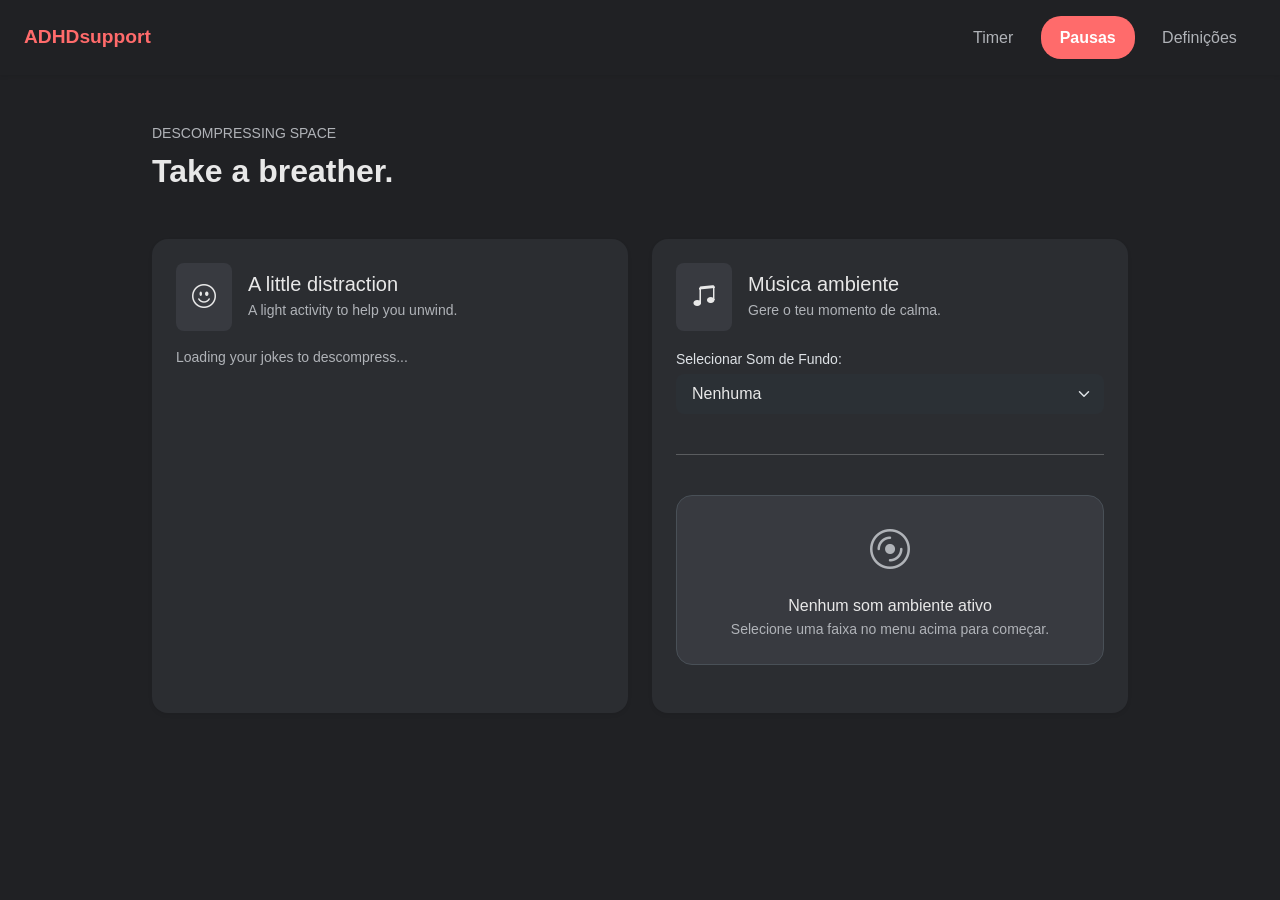
==== breaks.html @ e6499f42 "Final version of the MP1" ====
<!doctype html>
<html lang="pt">
  <head>
    <meta charset="UTF-8" />
    <meta name="viewport" content="width=device-width, initial-scale=1.0" />

    <title>Breaks - ADHDsupport</title>

    <link
      href="https://cdn.jsdelivr.net/npm/bootstrap@5.3.8/dist/css/bootstrap.min.css"
      rel="stylesheet"
    />

    <link
      href="https://cdn.jsdelivr.net/npm/bootstrap-icons@1.13.1/font/bootstrap-icons.min.css"
      rel="stylesheet"
    />
    <link rel="stylesheet" href="/CSS/style.css" />
  </head>

  <body>
    <!-- NAVBAR -->
    <nav class="navbar navbar-expand-md py-3 shadow-sm border-0">
      <div class="container-fluid max-w-1200 px-4">
        <!-- Logótipo alinhado à esquerda -->
        <a class="navbar-brand logo fw-bold m-0" href="#">ADHDsupport</a>

        <!-- Crachá do Temporizador Global (aparece discretamente ao lado do logótipo) -->
        <div id="global-timer-badge" class="global-timer hidden ms-3">
          <i class="bi bi-hourglass-split"></i>
          <span id="global-timer-text">25:00</span>
        </div>

        <!-- Grupo de links empurrado automaticamente para a direita através da classe ms-auto -->
        <div class="ms-auto">
          <ul class="nav nav-pills align-items-center gap-2" id="nav-links">
            <!-- Esta lista será preenchida dinamicamente pelo teu JavaScript (nav.js) -->
          </ul>
        </div>
      </div>
    </nav>

    <!-- MAIN CONTENT -->
    <main class="container py-5" style="max-width: 1000px">
      <!-- PAGE HEADER -->
      <header class="mb-5">
        <p class="text-body-secondary small mb-2">DESCOMPRESSING SPACE</p>
        <h1 class="h2 fw-semibold mb-2">Take a breather.</h1>
      </header>

      <!-- DASHBOARD GRID -->
      <div class="row g-4">
        <!-- TASKS CARD (Alinhado para ser responsivo com col-12 col-md-6) -->
        <section class="col-12 col-md-6">
          <div
            class="card bg-body text-body border-0 shadow-sm rounded-4 h-100"
          >
            <div class="card-body p-4">
              <div class="d-flex align-items-center gap-3 mb-3">
                <div
                  class="rounded-3 p-3"
                  style="background-color: var(--input-bg)"
                >
                  <i class="bi bi-emoji-smile fs-4" aria-hidden="true"></i>
                </div>

                <div>
                  <h2 class="h5 mb-1">A little distraction</h2>
                  <p class="text-body-secondary small mb-0">
                    A light activity to help you unwind.
                  </p>
                </div>
              </div>

              <!-- Output da API de piadas -->
              <div id="jokesAPI" class="d-flex flex-column gap-3">
                <p class="text-body-secondary small mb-0">
                  Loading your jokes to descompress...
                </p>
              </div>
            </div>
          </div>
        </section>

        <!-- MUSIC PLAYER CARD (Alinhado com col-12 col-md-6) -->
        <section class="col-12 col-md-6">
          <div
            class="card bg-body text-body border-0 shadow-sm rounded-4 h-100"
          >
            <div class="card-body p-4">
              <div class="d-flex align-items-center gap-3 mb-3">
                <div
                  class="rounded-3 p-3"
                  style="background-color: var(--input-bg)"
                >
                  <i
                    class="bi bi-music-note-beamed fs-4"
                    aria-hidden="true"
                  ></i>
                </div>
                <div>
                  <h2 class="h5 mb-1">Música ambiente</h2>
                  <p class="text-body-secondary small mb-0">
                    Gere o teu momento de calma.
                  </p>
                </div>
              </div>

              <!-- Controlos de Faixa e Volume locais -->
              <div class="d-flex flex-column gap-3 mb-4">
                <div>
                  <label
                    for="song-select"
                    class="form-label text-body fw-medium small mb-1"
                    >Selecionar Som de Fundo:</label
                  >
                  <select
                    id="song-select"
                    class="form-select border-0 bg-body-tertiary rounded-3 py-2 px-3"
                  >
                    <option value="none">Nenhuma</option>
                    <option value="jazz">Persona 5 Royal Jazz</option>
                    <option value="radiohead">Treefingers</option>
                    <option value="lofi">Lo-fi Rainy day</option>
                  </select>
                </div>

        
              <hr class="my-4" />

              <!-- Contentor onde o iframe é injetado pelo breaks.js -->
              <div id="music-container" class="w-100">
                <!-- Injetado via JavaScript -->
              </div>
            </div>
          </div>
        </section>
      </div>
    </main>

    <!-- JOKE DETAILS MODAL -->
    <div
      class="modal fade"
      id="detalhesModal"
      tabindex="-1"
      aria-labelledby="modalTitulo"
      aria-hidden="true"
    >
      <div class="modal-dialog modal-dialog-centered">
        <div class="modal-content bg-body text-body border-0 rounded-4 shadow">
          <div class="modal-header border-0">
            <h2 class="modal-title fs-5" id="modalTitulo">Detalhes da piada</h2>
            <button
              type="button"
              class="btn-close"
              data-bs-dismiss="modal"
              aria-label="Fechar"
            ></button>
          </div>

          <div class="modal-body">
            <p id="modalPiada"></p>
            <small id="modalId" class="text-body-secondary"></small>
          </div>

          <div class="modal-footer border-0">
            <button
              type="button"
              class="btn btn-primary rounded-pill px-4"
              data-bs-dismiss="modal"
            >
              Fechar
            </button>
          </div>
        </div>
      </div>
    </div>

    <!-- SCRIPTS -->
    <script src="https://cdn.jsdelivr.net/npm/bootstrap@5.3.8/dist/js/bootstrap.bundle.min.js"></script>

    <script src="/comp/nav.js" defer></script>
    <script src="/comp/breaks.js" defer></script>
    <script src="/API/bored_API.js" defer></script>
    <script src="/comp/settings.js" defer></script>
  </body>
</html>
---- CSS/style.css ----
/*    THEME VARIABLES */

:root {
  color-scheme: light;
}

html[data-bs-theme="dark"] {
  color-scheme: dark;
}

body {
  --bg-color: #f4f6f9;
  --surface-color: #ffffff;
  --text-color: #1a1a1a;
  --muted-color: #6c757d;
  --primary-color: #ff6b6b;
  --input-bg: #f1f3f5;
  --border-color: #dee2e6;

  margin: 0;
  padding: 0;
  min-height: 100vh;
  background-color: var(--bg-color);
  color: var(--text-color);
  font-family: "Segoe UI", Tahoma, Geneva, Verdana, sans-serif;
  transition:
    background-color 0.3s ease,
    color 0.3s ease;
}

/* Dark mode: use the same attribute as Bootstrap and JavaScript */
html[data-bs-theme="dark"] body {
  --bg-color: #202124;
  --surface-color: #2b2d31;
  --text-color: #e8e8e8;
  --muted-color: #b0b3b8;
  --input-bg: #383a40;
  --border-color: #484b52;
}

/* Colour schemes: match the classes applied by settings.js */
body.theme-danger {
  --primary-color: #ff6b6b;
}

body.theme-primary {
  --primary-color: #3498db;
}

body.theme-accent {
  --primary-color: #9b59b6;
}

/*    RESET */

*,
*::before,
*::after {
  box-sizing: border-box;
}

button,
input,
select,
textarea {
  font-family: inherit;
}

body,
.card,
.list-group,
.list-group-item {
  color: var(--text-color);
}

/* Override Bootstrap utility colours that otherwise ignore the theme */
.text-dark {
  color: var(--text-color) !important;
}

.text-secondary,
.text-body-secondary {
  color: var(--muted-color) !important;
}

.bg-light {
  background-color: var(--input-bg) !important;
}

.bg-body {
  background-color: var(--surface-color) !important;
}

html[data-bs-theme="dark"] .card {
  --bs-card-bg: var(--surface-color);
  --bs-card-color: var(--text-color);
}

/*    FORMS   */

.form-control,
.form-select {
  background-color: var(--input-bg);
  color: var(--text-color);
  border: 1px solid var(--border-color);
  box-shadow: none;
}

.form-control:focus,
.form-select:focus,
input:focus,
select:focus {
  background-color: var(--input-bg);
  color: var(--text-color);
  border-color: var(--primary-color);
  outline: 2px solid var(--primary-color);
  outline-offset: 1px;
  box-shadow: none;
}

.form-control::placeholder {
  color: var(--muted-color);
  opacity: 1;
}

.form-check-input:checked {
  background-color: var(--primary-color);
  border-color: var(--primary-color);
}

.form-range {
  accent-color: var(--primary-color);
}

/*    BUTTONS */

.btn-primary,
#save-all-settings {
  background-color: var(--primary-color) !important;
  border-color: var(--primary-color) !important;
  color: #ffffff !important;
}

.btn-primary:hover,
#save-all-settings:hover {
  filter: brightness(0.92);
}

.btn-subtle {
  background-color: var(--input-bg);
  color: var(--text-color);
  border: 1px solid var(--border-color);
}

.btn-subtle:hover {
  background-color: var(--border-color);
  color: var(--text-color);
}

/*    NAVIGATION */

.navbar {
  position: sticky;
  top: 0;
  z-index: 1000;
  width: 100%;
  background-color: var(--bg-color);
  box-shadow: 0 2px 10px rgba(0, 0, 0, 0.05);
  border: none;
}

.navbar-brand.logo,
.logo {
  color: var(--primary-color);
  font-size: 1.2rem;
  font-weight: bold;
  text-decoration: none;
}

.nav-links {
  display: flex;
  gap: 1rem;
  list-style: none;
}

/* Força as margens, espaçamento e o formato de cápsula arredondada em todos os estados */
.nav-pills .nav-link.nav-btn,
.nav-btn {
  padding: 0.6rem 1.2rem !important;
  border: none !important;
  border-radius: 20px !important;
  background: transparent;
  font-size: 1rem;
  color: var(--muted-color) !important;
  cursor: pointer;
  transition:
    background-color 0.2s ease,
    color 0.2s ease;
}

.nav-pills .nav-link.nav-btn:hover,
.nav-btn:hover {
  background-color: var(--input-bg) !important;
  color: var(--text-color) !important;
}

/* Força a cor ativa baseada no tema e tranca o formato arredondado de 20px */
.nav-pills .nav-link.nav-btn.active,
.nav-pills .show > .nav-link.nav-btn,
.nav-btn.active {
  background-color: var(--primary-color) !important;
  color: #ffffff !important;
  font-weight: 600;
  border-radius: 20px !important;
}

/*    VIEWS */

.view-section {
  max-width: 800px;
  margin: 3rem auto;
  padding: 2rem;
  border-radius: 12px;
}

/* =========================================
   POMODORO TIMER
========================================= */

.pomodoro-container {
  max-width: 400px;
  margin: 2rem auto;
  padding: 2rem;
  border-radius: 12px;
  background-color: var(--surface-color);
  color: var(--text-color);
  box-shadow: 0 4px 12px rgba(0, 0, 0, 0.1);
  text-align: center;
}

.timer-display {
  margin: 1.5rem 0;
  font-size: 4rem;
  font-weight: bold;
  color: var(--text-color);
}

.mode-buttons,
.action-buttons {
  display: flex;
  justify-content: center;
  flex-wrap: wrap;
  gap: 10px;
  margin-bottom: 1rem;
}

.mode-buttons button {
  background-color: var(--input-bg);
  color: var(--text-color);
}

.mode-buttons button.active-mode {
  background-color: var(--primary-color);
  color: #ffffff;
}

.action-buttons #start-btn {
  background-color: #4caf50;
  color: #ffffff;
}

.action-buttons #pause-btn {
  background-color: #ff9800;
  color: #ffffff;
}

.action-buttons #reset-btn {
  background-color: #f44336;
  color: #ffffff;
}

/*    GLOBAL TIMER BADGE */

.global-timer {
  display: flex;
  align-items: center;
  gap: 5px;
  padding: 6px 12px;
  border-radius: 20px;
  background-color: var(--primary-color);
  box-shadow: 0 2px 5px rgba(0, 0, 0, 0.1);
  font-size: 0.9rem;
  font-weight: bold;
  color: #ffffff;
}

.hidden {
  display: none !important;
}

/*    OBJECTIVE DIALOG */

#goal-modal {
  width: min(90%, 450px);
  max-width: 450px;
  margin: auto;
  padding: 1.5rem;
  background-color: var(--surface-color);
  color: var(--text-color);
  border: 1px solid var(--border-color);
  border-radius: 12px;
  box-shadow: 0 10px 40px rgba(0, 0, 0, 0.2);
}

#goal-modal::backdrop {
  background: rgba(0, 0, 0, 0.55);
}

#goal-modal input {
  background-color: var(--input-bg);
  color: var(--text-color);
  border: 1px solid var(--border-color);
}

#goal-modal input::placeholder {
  color: var(--muted-color);
}

/*    ANIMATION SETTING */

body.dialog-instant *,
body.animations-disabled *,
body.animations-disabled *::before,
body.animations-disabled *::after {
  animation: none !important;
  transition: none !important;
  scroll-behavior: auto !important;
}

/* =========================================
   TIMER — SOFTER, ROUNDED BUTTONS
========================================= */

/* Focus, short break and long break */
.mode-buttons button {
  border: none !important;
  border-radius: 999px !important;
  box-shadow: none !important;
  padding: 10px 18px;
  background: transparent;
  color: var(--muted-color);
}

/* Selected timer mode */
.mode-buttons button.active-mode {
  border: none !important;
  border-radius: 999px !important;
  box-shadow: none !important;
  background: var(--primary-color);
  color: #fff;
}

/* Start, pause and reset */
.action-buttons button {
  border: none !important;
  border-radius: 999px !important;
  box-shadow: none !important;
  padding: 12px 24px;
}

/* Remove Bootstrap's default focus glow and square outline.
   Keep a soft, accessible focus indicator for keyboard users. */
.mode-buttons button:focus,
.action-buttons button:focus {
  box-shadow: none !important;
}

.mode-buttons button:focus-visible,
.action-buttons button:focus-visible {
  outline: 2px solid var(--primary-color) !important;
  outline-offset: 3px;
}

/* Gentle hover, without the harsh button effect */
.mode-buttons button:hover:not(:disabled),
.action-buttons button:hover:not(:disabled) {
  filter: brightness(0.96);
  transform: translateY(-1px);
}

/* Stop the global button styling from adding square edges */
.mode-buttons button,
.action-buttons button {
  -webkit-appearance: none;
  appearance: none;
}

/* Edit Objective button */
#edit-goal-btn {
  appearance: none;
  -webkit-appearance: none;
  border: none !important;
  outline: none;
  box-shadow: none !important;
  border-radius: 999px !important;
  padding: 8px 14px;
  background: var(--input-bg) !important;
  color: var(--text-color) !important;
  font: inherit;
  font-size: 0.875rem;
  cursor: pointer;
  transition:
    background-color 0.2s ease,
    transform 0.2s ease;
}

#edit-goal-btn:hover {
  background: var(--border-color) !important;
  transform: translateY(-1px);
}

/* Keep keyboard navigation accessible */
#edit-goal-btn:focus-visible {
  outline: 2px solid var(--primary-color) !important;
  outline-offset: 3px;
  box-shadow: none !important;
}

/*      Foco, Volume e Switches   */
/* ==========================================================================
   SLIDER DE VOLUME TOTALMENTE CORRIGIDO E ARREDONDADO (BOOTSTRAP 5.3)
   ========================================================================== */

/* Remove os estilos padrão da barra e alinha a altura */
.form-range {
  accent-color: var(--primary-color) !important;
  background: transparent !important;
  height: 0.5rem !important;
}

/* Bolinha (Thumb) para Webkit (Chrome/Edge/Opera) */
.form-range::-webkit-slider-thumb {
  -webkit-appearance: none !important;
  appearance: none !important;
  width: 1rem !important;
  height: 1rem !important;
  border-radius: 50% !important;
  background: var(--primary-color) !important;
  /* CORREÇÃO: Borda fina e sombra com a cor de sotaque (accent) para dar o efeito de contorno */
  border: 2px solid var(--primary-color) !important;
  box-shadow:
    0 0 0 2px var(--surface-color),
    0 0 4px 2px rgba(155, 89, 182, 0.4) !important;
  cursor: pointer !important;
  margin-top: -0.25rem !important; /* Alinha o centro da bolinha com a barra */
  transition:
    transform 0.1s ease,
    box-shadow 0.1s ease !important;
}

/* Bolinha (Thumb) para Firefox */
.form-range::-moz-range-thumb {
  width: 1rem !important;
  height: 1rem !important;
  border-radius: 50% !important;
  background: var(--primary-color) !important;
  border: 2px solid var(--primary-color) !important;
  box-shadow:
    0 0 0 2px var(--surface-color),
    0 0 4px 2px rgba(155, 89, 182, 0.4) !important;
  cursor: pointer !important;
}

/* Calha/Barra de fundo para Webkit (Chrome/Edge) */
.form-range::-webkit-slider-runnable-track {
  background: var(--input-bg) !important;
  border-radius: 1rem !important;
  height: 0.5rem !important;
  border: none !important;
}

/* Efeito dinâmico e contorno de destaque ao clicar/arrastar */
.form-range::-webkit-slider-thumb:active,
.form-range:focus::-webkit-slider-thumb {
  transform: scale(1.15);
  box-shadow:
    0 0 0 2px var(--surface-color),
    0 0 0 5px var(--primary-color) !important; /* Brilho de contorno roxo expandido */
}
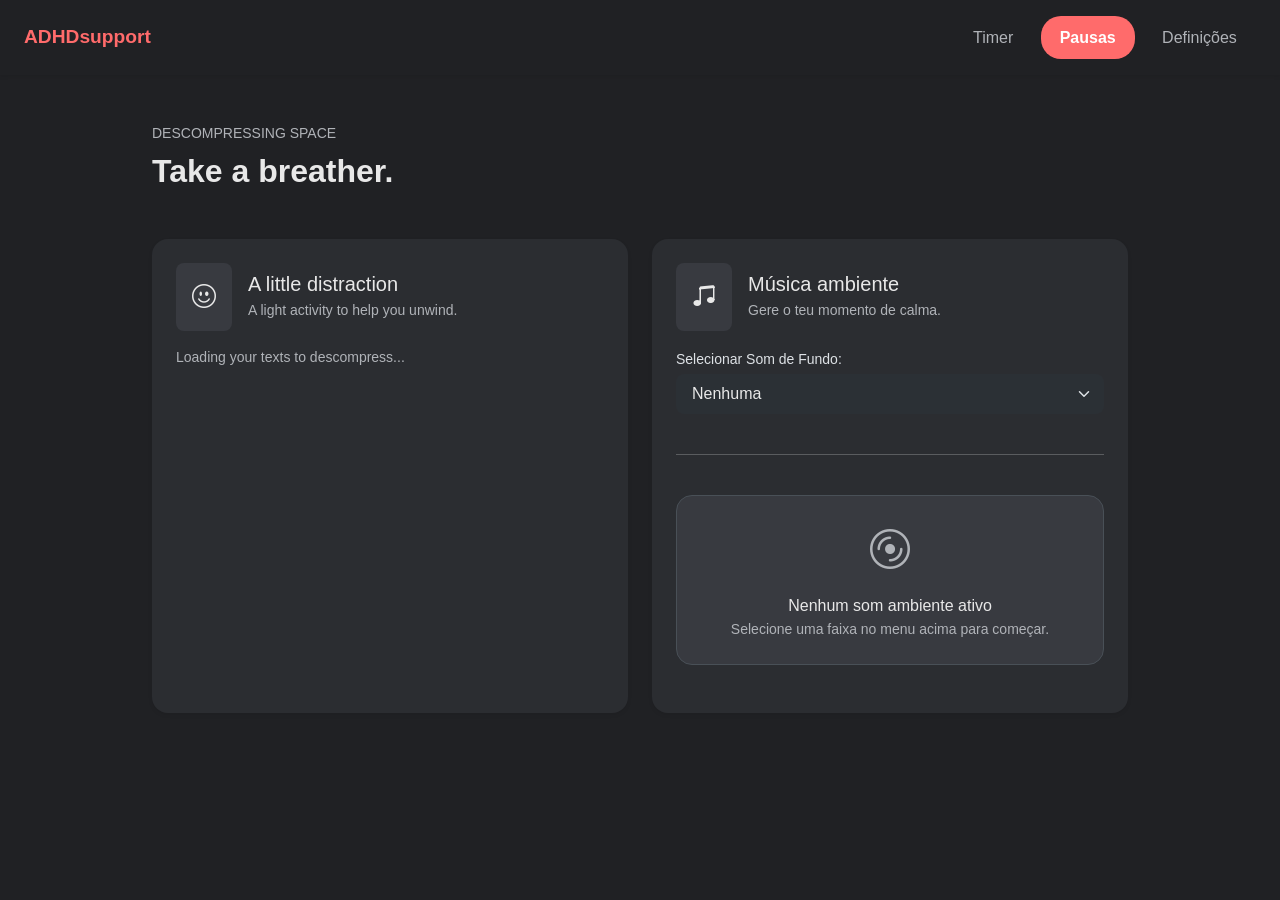
==== commit d1255a9d: "API update and test" ====
--- a/breaks.html
+++ b/breaks.html
@@ -15,7 +15,7 @@
       href="https://cdn.jsdelivr.net/npm/bootstrap-icons@1.13.1/font/bootstrap-icons.min.css"
       rel="stylesheet"
     />
-    <link rel="stylesheet" href="/CSS/style.css" />
+    <link rel="stylesheet" href="CSS/style.css" />
   </head>
 
   <body>
@@ -72,10 +72,10 @@
                 </div>
               </div>
 
-              <!-- Output da API de piadas -->
-              <div id="jokesAPI" class="d-flex flex-column gap-3">
+              <!-- Output da API de facts -->
+              <div id="factAPI" class="d-flex flex-column gap-3">
                 <p class="text-body-secondary small mb-0">
-                  Loading your jokes to descompress...
+                  Loading your texts to descompress...
                 </p>
               </div>
             </div>
@@ -138,7 +138,7 @@
       </div>
     </main>
 
-    <!-- JOKE DETAILS MODAL -->
+    <!-- text DETAILS MODAL -->
     <div
       class="modal fade"
       id="detalhesModal"
@@ -149,7 +149,7 @@
       <div class="modal-dialog modal-dialog-centered">
         <div class="modal-content bg-body text-body border-0 rounded-4 shadow">
           <div class="modal-header border-0">
-            <h2 class="modal-title fs-5" id="modalTitulo">Detalhes da piada</h2>
+            <h2 class="modal-title fs-5" id="modalTitulo">Detalhes da fact</h2>
             <button
               type="button"
               class="btn-close"
@@ -159,7 +159,7 @@
           </div>
 
           <div class="modal-body">
-            <p id="modalPiada"></p>
+            <p id="modalfact"></p>
             <small id="modalId" class="text-body-secondary"></small>
           </div>
 
@@ -179,9 +179,9 @@
     <!-- SCRIPTS -->
     <script src="https://cdn.jsdelivr.net/npm/bootstrap@5.3.8/dist/js/bootstrap.bundle.min.js"></script>
 
-    <script src="/comp/nav.js" defer></script>
-    <script src="/comp/breaks.js" defer></script>
-    <script src="/API/bored_API.js" defer></script>
-    <script src="/comp/settings.js" defer></script>
+    <script src="comp/nav.js" defer></script>
+    <script src="comp/breaks.js" defer></script>
+    <script src="API/bored_API.js" defer></script>
+    <script src="comp/settings.js" defer></script>
   </body>
 </html>
